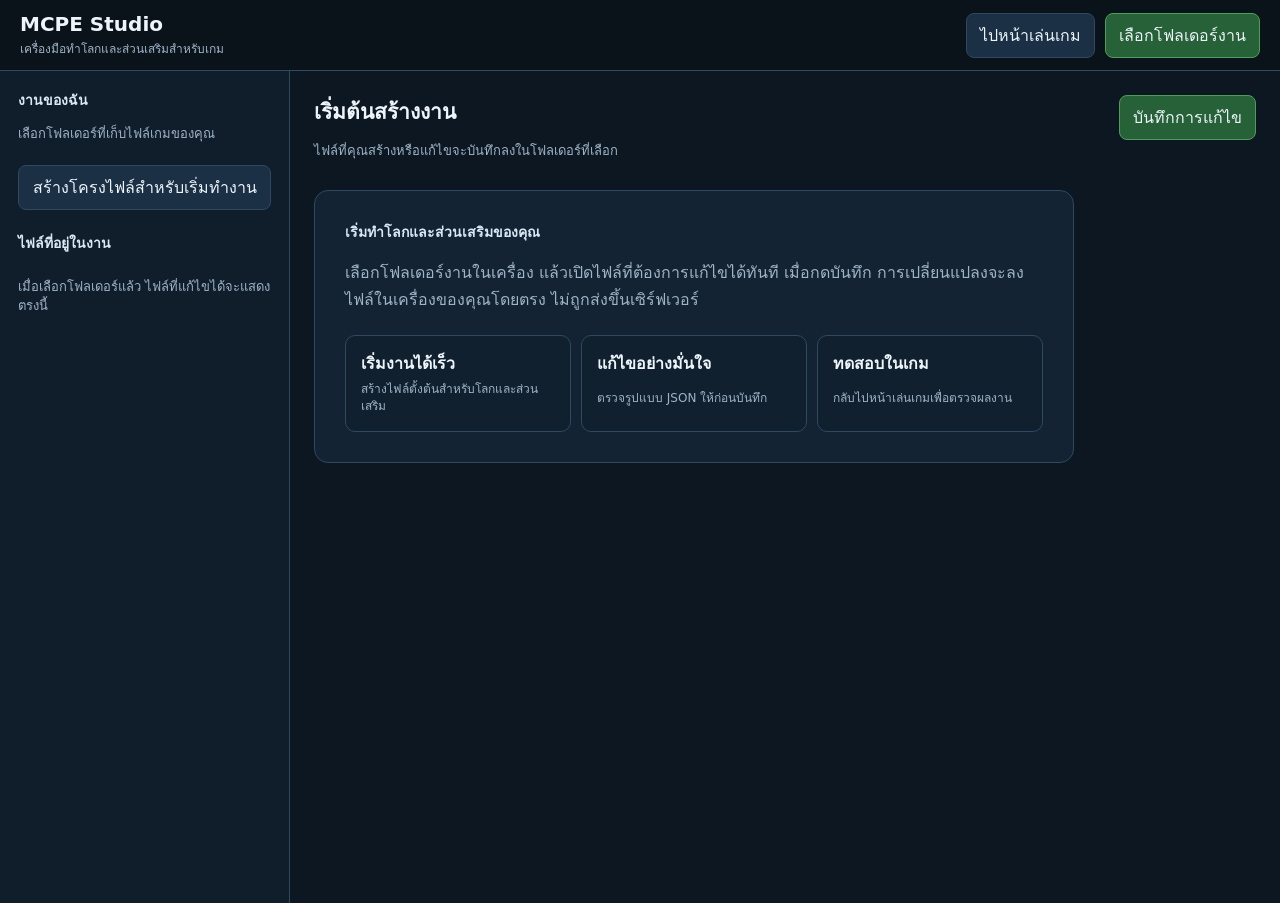
==== studio/index.html @ 71053aa6 "feat: add Thai HTML addon studio" ====
<!doctype html>
<html lang="th">
<head>
  <meta charset="utf-8">
  <meta name="viewport" content="width=device-width, initial-scale=1, maximum-scale=1">
  <meta name="theme-color" content="#0d1721">
  <title>MCPE Studio — เครื่องมือทำโลกและส่วนเสริม</title>
  <link rel="stylesheet" href="styles.css">
</head>
<body>
  <header class="topbar">
    <div><strong>MCPE Studio</strong><span class="subtitle">เครื่องมือทำโลกและส่วนเสริมสำหรับเกม</span></div>
    <nav><a href="../">ไปหน้าเล่นเกม</a><button id="choose-folder" class="primary">เลือกโฟลเดอร์งาน</button></nav>
  </header>
  <main class="layout">
    <aside class="sidebar">
      <h2>งานของฉัน</h2>
      <p id="folder-status" class="muted">เลือกโฟลเดอร์ที่เก็บไฟล์เกมของคุณ</p>
      <button id="new-project" class="secondary">สร้างโครงไฟล์สำหรับเริ่มทำงาน</button>
      <h2>ไฟล์ที่อยู่ในงาน</h2>
      <div id="file-list" class="file-list"><p class="muted">เมื่อเลือกโฟลเดอร์แล้ว ไฟล์ที่แก้ไขได้จะแสดงตรงนี้</p></div>
    </aside>
    <section class="editor-area">
      <div class="editor-head"><div><h1 id="file-title">เริ่มต้นสร้างงาน</h1><p id="file-path" class="muted">ไฟล์ที่คุณสร้างหรือแก้ไขจะบันทึกลงในโฟลเดอร์ที่เลือก</p></div><button id="save-file" class="primary" disabled>บันทึกการแก้ไข</button></div>
      <div id="welcome" class="welcome"><h2>เริ่มทำโลกและส่วนเสริมของคุณ</h2><p>เลือกโฟลเดอร์งานในเครื่อง แล้วเปิดไฟล์ที่ต้องการแก้ไขได้ทันที เมื่อกดบันทึก การเปลี่ยนแปลงจะลงไฟล์ในเครื่องของคุณโดยตรง ไม่ถูกส่งขึ้นเซิร์ฟเวอร์</p><div class="cards"><div><b>เริ่มงานได้เร็ว</b><span>สร้างไฟล์ตั้งต้นสำหรับโลกและส่วนเสริม</span></div><div><b>แก้ไขอย่างมั่นใจ</b><span>ตรวจรูปแบบ JSON ให้ก่อนบันทึก</span></div><div><b>ทดสอบในเกม</b><span>กลับไปหน้าเล่นเกมเพื่อตรวจผลงาน</span></div></div></div>
      <textarea id="editor" spellcheck="false" hidden></textarea>
      <div id="status" class="status" role="status"></div>
    </section>
  </main>
  <script src="app.js"></script>
</body>
</html>
---- studio/styles.css ----
:root { color-scheme: dark; font-family: system-ui, -apple-system, BlinkMacSystemFont, "Segoe UI", sans-serif; --bg: #0d1721; --panel: #142333; --panel-2: #1b3044; --line: #2e4960; --text: #edf5fb; --muted: #9eb4c7; --accent: #63c174; --danger: #ff8f8f; }
* { box-sizing: border-box; }
html, body { margin: 0; min-height: 100%; background: var(--bg); color: var(--text); }
body { min-height: 100vh; }
button, textarea { font: inherit; }
button { cursor: pointer; }
.topbar { min-height: 68px; display: flex; align-items: center; justify-content: space-between; gap: 18px; padding: 12px 20px; border-bottom: 1px solid var(--line); background: #0a121a; }
.topbar strong { display: block; font-size: 20px; }
.subtitle { display: block; margin-top: 3px; color: var(--muted); font-size: 12px; }
nav { display: flex; align-items: center; gap: 10px; }
a, button { border: 1px solid var(--line); border-radius: 8px; padding: 9px 13px; color: var(--text); background: var(--panel-2); text-decoration: none; }
button:hover, a:hover { border-color: var(--accent); }
.primary { border-color: #4f9d5c; background: #276138; }
.secondary { width: 100%; margin: 8px 0 22px; }
.layout { display: grid; grid-template-columns: 290px minmax(0, 1fr); min-height: calc(100vh - 68px); }
.sidebar { padding: 18px; border-right: 1px solid var(--line); background: #101d2a; }
h1, h2 { margin: 0 0 10px; }
h1 { font-size: 21px; }
h2 { font-size: 14px; color: #d8e8f4; }
.muted { color: var(--muted); font-size: 13px; line-height: 1.5; }
.file-list { display: grid; gap: 5px; }
.file-item { width: 100%; overflow: hidden; text-align: left; text-overflow: ellipsis; white-space: nowrap; background: transparent; }
.file-item.active { border-color: var(--accent); background: #203d35; }
.editor-area { display: flex; min-width: 0; flex-direction: column; padding: 24px; }
.editor-head { display: flex; align-items: flex-start; justify-content: space-between; gap: 15px; margin-bottom: 16px; }
.welcome { max-width: 760px; padding: 30px; border: 1px solid var(--line); border-radius: 14px; background: var(--panel); }
.welcome p { color: var(--muted); line-height: 1.7; }
.cards { display: grid; grid-template-columns: repeat(3, 1fr); gap: 10px; margin-top: 22px; }
.cards div { display: grid; gap: 5px; padding: 15px; border: 1px solid var(--line); border-radius: 10px; background: #10202e; }
.cards span { color: var(--muted); font-size: 12px; line-height: 1.45; }
#editor { flex: 1; min-height: 520px; width: 100%; resize: vertical; padding: 18px; border: 1px solid var(--line); border-radius: 12px; outline: none; background: #081019; color: #dff5e4; font: 14px/1.6 ui-monospace, SFMono-Regular, Consolas, monospace; }
#editor:focus { border-color: var(--accent); box-shadow: 0 0 0 2px rgba(99,193,116,.15); }
.status { min-height: 24px; padding-top: 10px; color: var(--muted); font-size: 13px; }
.status.success { color: var(--accent); }
.status.error { color: var(--danger); }
@media (max-width: 720px) { .topbar { align-items: flex-start; flex-direction: column; } nav { width: 100%; } nav button, nav a { flex: 1; text-align: center; } .layout { display: block; } .sidebar { border-right: 0; border-bottom: 1px solid var(--line); } .editor-area { padding: 16px; } .cards { grid-template-columns: 1fr; } .editor-head { flex-direction: column; } #save-file { width: 100%; } }
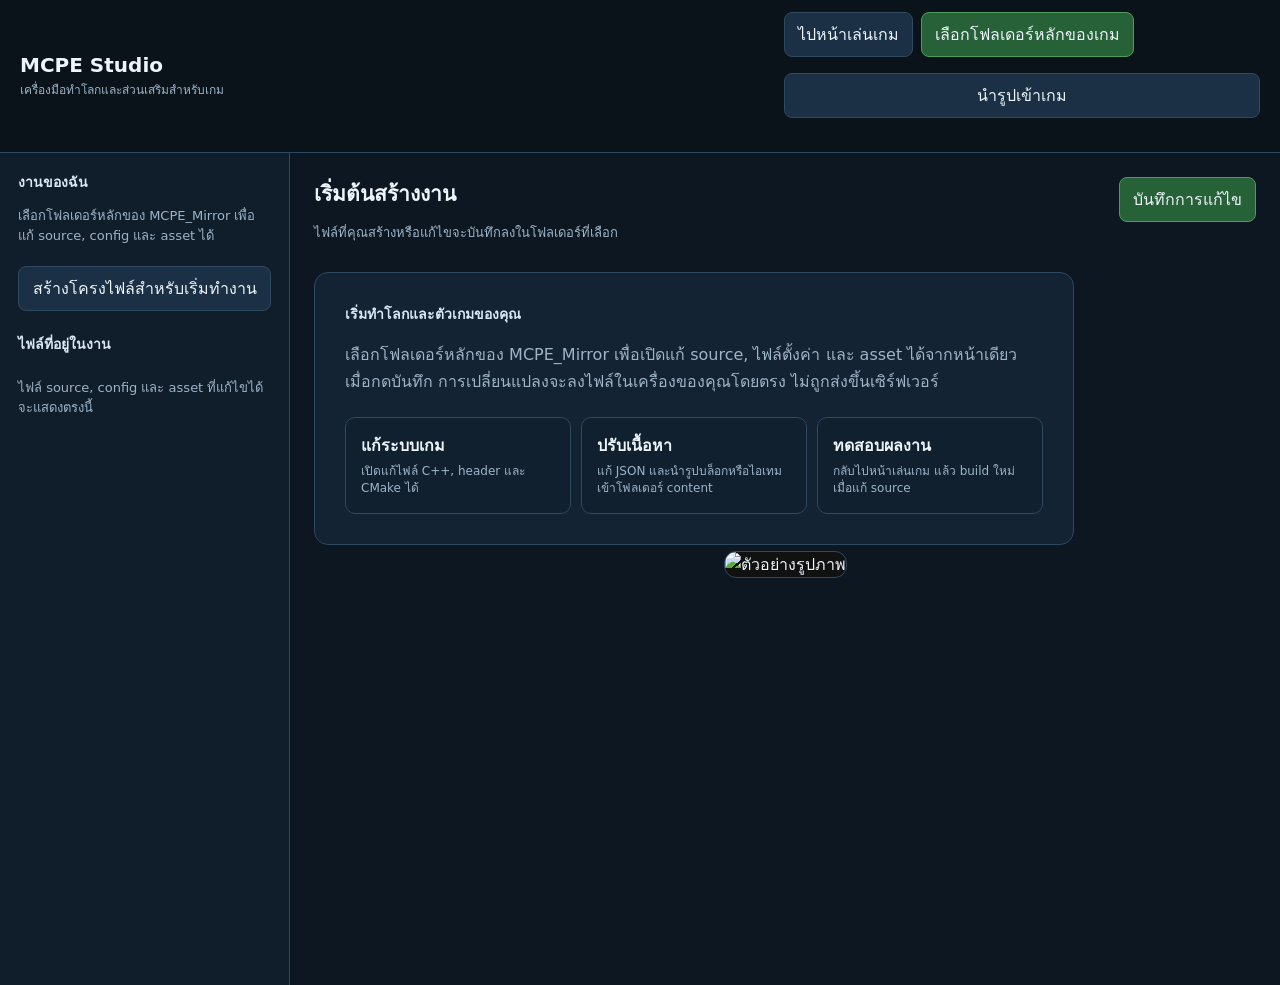
==== commit 93fc9dac: "feat: add hybrid game content studio" ====
--- a/studio/index.html
+++ b/studio/index.html
@@ -10,20 +10,21 @@
 <body>
   <header class="topbar">
     <div><strong>MCPE Studio</strong><span class="subtitle">เครื่องมือทำโลกและส่วนเสริมสำหรับเกม</span></div>
-    <nav><a href="../">ไปหน้าเล่นเกม</a><button id="choose-folder" class="primary">เลือกโฟลเดอร์งาน</button></nav>
+    <nav><a href="../">ไปหน้าเล่นเกม</a><button id="choose-folder" class="primary">เลือกโฟลเดอร์หลักของเกม</button><button id="import-image" class="secondary">นำรูปเข้าเกม</button><input id="image-input" type="file" accept="image/png,image/jpeg,image/webp" hidden></nav>
   </header>
   <main class="layout">
     <aside class="sidebar">
       <h2>งานของฉัน</h2>
-      <p id="folder-status" class="muted">เลือกโฟลเดอร์ที่เก็บไฟล์เกมของคุณ</p>
+      <p id="folder-status" class="muted">เลือกโฟลเดอร์หลักของ MCPE_Mirror เพื่อแก้ source, config และ asset ได้</p>
       <button id="new-project" class="secondary">สร้างโครงไฟล์สำหรับเริ่มทำงาน</button>
       <h2>ไฟล์ที่อยู่ในงาน</h2>
-      <div id="file-list" class="file-list"><p class="muted">เมื่อเลือกโฟลเดอร์แล้ว ไฟล์ที่แก้ไขได้จะแสดงตรงนี้</p></div>
+      <div id="file-list" class="file-list"><p class="muted">ไฟล์ source, config และ asset ที่แก้ไขได้จะแสดงตรงนี้</p></div>
     </aside>
     <section class="editor-area">
       <div class="editor-head"><div><h1 id="file-title">เริ่มต้นสร้างงาน</h1><p id="file-path" class="muted">ไฟล์ที่คุณสร้างหรือแก้ไขจะบันทึกลงในโฟลเดอร์ที่เลือก</p></div><button id="save-file" class="primary" disabled>บันทึกการแก้ไข</button></div>
-      <div id="welcome" class="welcome"><h2>เริ่มทำโลกและส่วนเสริมของคุณ</h2><p>เลือกโฟลเดอร์งานในเครื่อง แล้วเปิดไฟล์ที่ต้องการแก้ไขได้ทันที เมื่อกดบันทึก การเปลี่ยนแปลงจะลงไฟล์ในเครื่องของคุณโดยตรง ไม่ถูกส่งขึ้นเซิร์ฟเวอร์</p><div class="cards"><div><b>เริ่มงานได้เร็ว</b><span>สร้างไฟล์ตั้งต้นสำหรับโลกและส่วนเสริม</span></div><div><b>แก้ไขอย่างมั่นใจ</b><span>ตรวจรูปแบบ JSON ให้ก่อนบันทึก</span></div><div><b>ทดสอบในเกม</b><span>กลับไปหน้าเล่นเกมเพื่อตรวจผลงาน</span></div></div></div>
+      <div id="welcome" class="welcome"><h2>เริ่มทำโลกและตัวเกมของคุณ</h2><p>เลือกโฟลเดอร์หลักของ MCPE_Mirror เพื่อเปิดแก้ source, ไฟล์ตั้งค่า และ asset ได้จากหน้าเดียว เมื่อกดบันทึก การเปลี่ยนแปลงจะลงไฟล์ในเครื่องของคุณโดยตรง ไม่ถูกส่งขึ้นเซิร์ฟเวอร์</p><div class="cards"><div><b>แก้ระบบเกม</b><span>เปิดแก้ไฟล์ C++, header และ CMake ได้</span></div><div><b>ปรับเนื้อหา</b><span>แก้ JSON และนำรูปบล็อกหรือไอเทมเข้าโฟลเดอร์ content</span></div><div><b>ทดสอบผลงาน</b><span>กลับไปหน้าเล่นเกม แล้ว build ใหม่เมื่อแก้ source</span></div></div></div>
       <textarea id="editor" spellcheck="false" hidden></textarea>
+      <img id="image-preview" alt="ตัวอย่างรูปภาพ" hidden>
       <div id="status" class="status" role="status"></div>
     </section>
   </main>
--- a/studio/styles.css
+++ b/studio/styles.css
@@ -7,7 +7,7 @@
 .topbar { min-height: 68px; display: flex; align-items: center; justify-content: space-between; gap: 18px; padding: 12px 20px; border-bottom: 1px solid var(--line); background: #0a121a; }
 .topbar strong { display: block; font-size: 20px; }
 .subtitle { display: block; margin-top: 3px; color: var(--muted); font-size: 12px; }
-nav { display: flex; align-items: center; gap: 10px; }
+nav { display: flex; align-items: center; gap: 8px; flex-wrap: wrap; }
 a, button { border: 1px solid var(--line); border-radius: 8px; padding: 9px 13px; color: var(--text); background: var(--panel-2); text-decoration: none; }
 button:hover, a:hover { border-color: var(--accent); }
 .primary { border-color: #4f9d5c; background: #276138; }
@@ -30,7 +30,8 @@
 .cards span { color: var(--muted); font-size: 12px; line-height: 1.45; }
 #editor { flex: 1; min-height: 520px; width: 100%; resize: vertical; padding: 18px; border: 1px solid var(--line); border-radius: 12px; outline: none; background: #081019; color: #dff5e4; font: 14px/1.6 ui-monospace, SFMono-Regular, Consolas, monospace; }
 #editor:focus { border-color: var(--accent); box-shadow: 0 0 0 2px rgba(99,193,116,.15); }
+#image-preview { display: block; max-width: min(100%, 720px); max-height: 62vh; margin: 6px auto; image-rendering: pixelated; border: 1px solid var(--line); border-radius: 12px; background: #111; }
 .status { min-height: 24px; padding-top: 10px; color: var(--muted); font-size: 13px; }
 .status.success { color: var(--accent); }
 .status.error { color: var(--danger); }
-@media (max-width: 720px) { .topbar { align-items: flex-start; flex-direction: column; } nav { width: 100%; } nav button, nav a { flex: 1; text-align: center; } .layout { display: block; } .sidebar { border-right: 0; border-bottom: 1px solid var(--line); } .editor-area { padding: 16px; } .cards { grid-template-columns: 1fr; } .editor-head { flex-direction: column; } #save-file { width: 100%; } }
+@media (max-width: 720px) { .topbar { align-items: flex-start; flex-direction: column; } nav { width: 100%; } nav button, nav a { flex: 1; min-width: 0; text-align: center; } .layout { display: block; } .sidebar { border-right: 0; border-bottom: 1px solid var(--line); } .editor-area { padding: 16px; } .cards { grid-template-columns: 1fr; } .editor-head { flex-direction: column; } #save-file { width: 100%; } }
